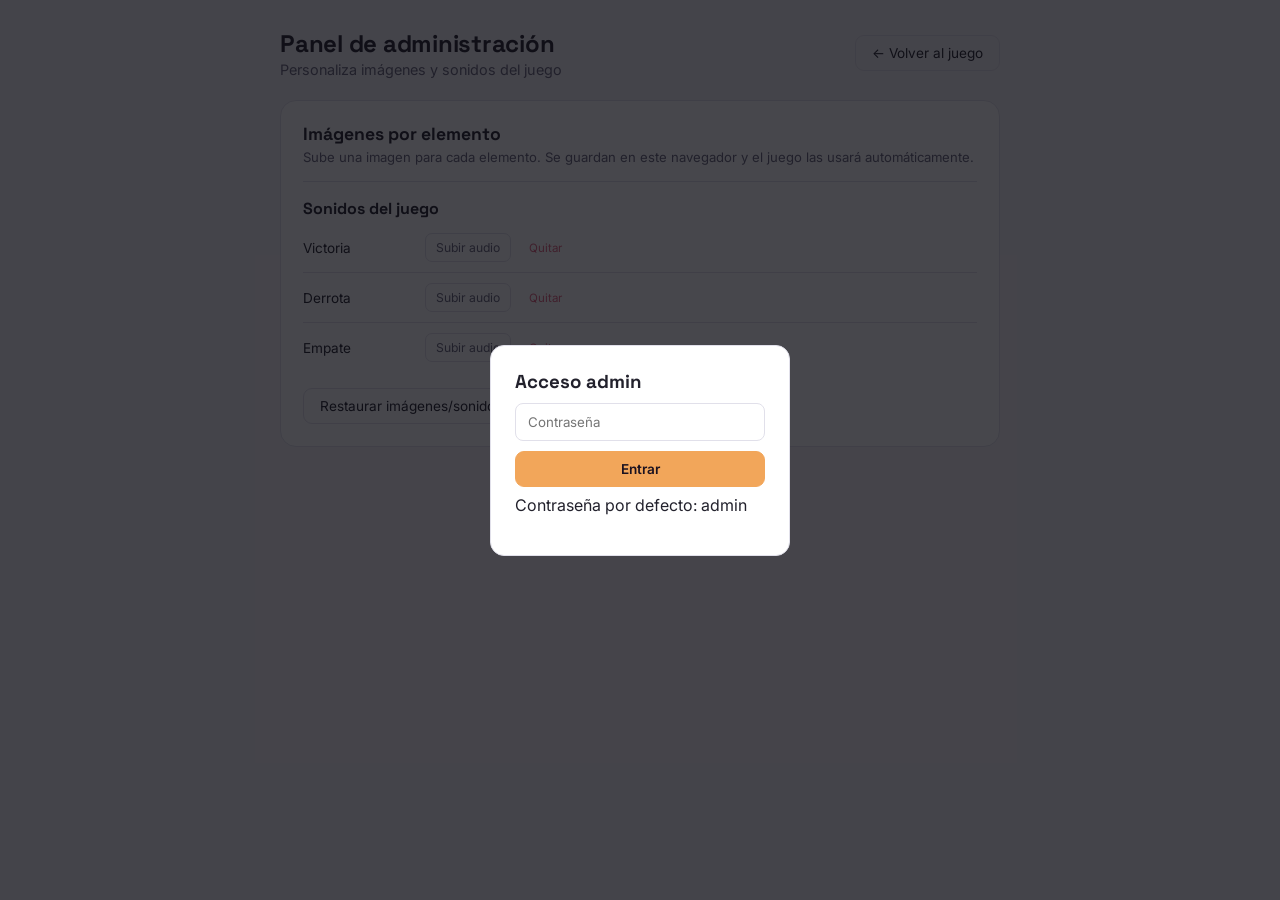
==== admin.html @ 177ca0d6 "Add files via upload" ====
<!DOCTYPE html>
<html lang="es">
<head>
<meta charset="UTF-8">
<meta name="viewport" content="width=device-width, initial-scale=1, viewport-fit=cover">
<title>Admin — Duelo de Elementos</title>
<link rel="preconnect" href="https://fonts.googleapis.com">
<link href="https://fonts.googleapis.com/css2?family=Space+Grotesk:wght@500;700&family=Inter:wght@400;600&display=swap" rel="stylesheet">
<link rel="stylesheet" href="styles.css">
</head>
<body>
<div class="wrap">
  <header>
    <div>
      <h1>Panel de administración</h1>
      <p>Personaliza imágenes y sonidos del juego</p>
    </div>
    <a class="btn ghost" href="index.html">← Volver al juego</a>
  </header>

  <div class="admin-panel">
    <h2>Imágenes por elemento</h2>
    <p class="hint">Sube una imagen para cada elemento. Se guardan en este navegador y el juego las usará automáticamente.</p>
    <div id="adminList"></div>

    <div class="sounds">
      <h2 style="font-size:1rem;">Sonidos del juego</h2>
      <div class="admin-row">
        <div class="name">Victoria</div>
        <label class="up">Subir audio<input type="file" accept="audio/*" data-sound="win"></label>
        <button class="clear" data-clearsound="win">Quitar</button>
      </div>
      <div class="admin-row">
        <div class="name">Derrota</div>
        <label class="up">Subir audio<input type="file" accept="audio/*" data-sound="lose"></label>
        <button class="clear" data-clearsound="lose">Quitar</button>
      </div>
      <div class="admin-row">
        <div class="name">Empate</div>
        <label class="up">Subir audio<input type="file" accept="audio/*" data-sound="draw"></label>
        <button class="clear" data-clearsound="draw">Quitar</button>
      </div>
    </div>

    <div style="margin-top:16px;">
      <button class="btn ghost" id="resetAssets">Restaurar imágenes/sonidos por defecto</button>
    </div>
  </div>
</div>

<div class="lock" id="lock">
  <div class="box">
    <h3>Acceso admin</h3>
    <input type="password" id="lockInput" placeholder="Contraseña">
    <button class="btn primary" id="lockGo" style="width:100%;">Entrar</button>
    <p class="hint" style="margin-top:8px;">Contraseña por defecto: admin</p>
  </div>
</div>

<script src="data.js"></script>
<script>
let store = loadStore();

const adminList = document.getElementById('adminList');
const lock = document.getElementById('lock');

document.getElementById('lockGo').onclick = tryUnlock;
document.getElementById('lockInput').addEventListener('keydown', e=>{ if(e.key === 'Enter') tryUnlock(); });

function tryUnlock(){
  const v = document.getElementById('lockInput').value;
  if(v === ADMIN_PASS){
    lock.classList.add('hidden');
    renderAdminList();
  } else {
    document.getElementById('lockInput').style.borderColor = 'var(--rose)';
  }
}

function renderAdminList(){
  adminList.innerHTML = '';
  TIER.elements.forEach(el=>{
    const key = TIER_ID + '_' + el;
    const row = document.createElement('div');
    row.className = 'admin-row';
    row.innerHTML = `
      <div class="icon">${iconHTML(el, store)}</div>
      <div class="name">${LABELS[el]}</div>
      <label class="up">Subir imagen<input type="file" accept="image/*" data-img="${key}"></label>
      <button class="clear" data-clearimg="${key}">Quitar</button>
    `;
    adminList.appendChild(row);
  });
}

adminList.addEventListener('change', e=>{
  const t = e.target;
  if(t.dataset.img){
    const file = t.files[0]; if(!file) return;
    const reader = new FileReader();
    reader.onload = ()=>{ store.images[t.dataset.img] = reader.result; saveStore(store); renderAdminList(); };
    reader.readAsDataURL(file);
  }
});
adminList.addEventListener('click', e=>{
  const t = e.target;
  if(t.dataset.clearimg){
    delete store.images[t.dataset.clearimg]; saveStore(store); renderAdminList();
  }
});

document.querySelectorAll('input[data-sound]').forEach(inp=>{
  inp.addEventListener('change', ()=>{
    const kind = inp.dataset.sound; const file = inp.files[0]; if(!file) return;
    const reader = new FileReader();
    reader.onload = ()=>{ store.sounds[kind] = reader.result; saveStore(store); };
    reader.readAsDataURL(file);
  });
});
document.querySelectorAll('[data-clearsound]').forEach(btn=>{
  btn.addEventListener('click', ()=>{ delete store.sounds[btn.dataset.clearsound]; saveStore(store); });
});

document.getElementById('resetAssets').onclick = ()=>{
  store = {images:{}, sounds:{}}; saveStore(store); renderAdminList();
};
</script>
</body>
</html>
---- styles.css ----
:root{
  --bg:#181923; --bg2:#20222f; --card:#262838; --line:#383b52;
  --ink:#eeeef2; --sub:#a6a8bd;
  --amber:#f2a65a; --teal:#3fa7a0; --rose:#e0607e;
  --win:#3fa7a0; --lose:#e0607e; --draw:#f2a65a;
}
@media (prefers-color-scheme: light){
  :root:not([data-theme="dark"]){
    --bg:#f5f4f8; --bg2:#ffffff; --card:#ffffff; --line:#e1e0ea;
    --ink:#22212c; --sub:#66647a;
  }
}
:root[data-theme="dark"]{ --bg:#181923; --bg2:#20222f; --card:#262838; --line:#383b52; --ink:#eeeef2; --sub:#a6a8bd; }
*{box-sizing:border-box;}
html,body{height:100%;}
body{
  margin:0; background:var(--bg); color:var(--ink);
  font-family:'Inter',sans-serif; min-height:100%;
}
h1,h2,h3{font-family:'Space Grotesk',sans-serif;}
.wrap{max-width:760px;margin:0 auto;padding:28px 20px 60px;}
header{display:flex;align-items:center;justify-content:space-between;gap:12px;margin-bottom:22px;flex-wrap:wrap;}
header h1{font-size:1.5rem;margin:0;letter-spacing:-.01em;}
header p{margin:2px 0 0;color:var(--sub);font-size:.9rem;}
a.btn, .btn{
  background:var(--card); color:var(--ink); border:1px solid var(--line);
  padding:9px 16px; border-radius:9px; font-size:.85rem; cursor:pointer;
  font-family:inherit; transition:border-color .15s, transform .1s; text-decoration:none;
  display:inline-block;
}
.btn:hover{border-color:var(--amber);}
.btn:active{transform:scale(.97);}
.btn.primary{background:var(--amber); color:#1b1220; border-color:var(--amber); font-weight:600;}
.btn.ghost{background:transparent;}

.board{
  background:var(--bg2); border:1px solid var(--line); border-radius:16px;
  padding:22px; margin-bottom:20px;
}
.score{display:flex;justify-content:center;gap:26px;margin-bottom:18px;font-family:'Space Grotesk',sans-serif;}
.score div{text-align:center;}
.score .n{font-size:1.6rem;font-weight:700;}
.score .l{font-size:.72rem;color:var(--sub);text-transform:uppercase;letter-spacing:.06em;}

.result{
  text-align:center; min-height:64px; display:flex; align-items:center; justify-content:center;
  flex-direction:column; gap:4px; margin-bottom:18px;
}
.result .verdict{font-family:'Space Grotesk',sans-serif;font-size:1.15rem;font-weight:700;}
.result .detail{color:var(--sub);font-size:.88rem;}
.verdict.win{color:var(--win);} .verdict.lose{color:var(--lose);} .verdict.draw{color:var(--draw);}

.picks{display:flex;justify-content:center;gap:28px;margin-bottom:8px;}
.pick{text-align:center;}
.pick .icon{
  width:64px;height:64px;border-radius:14px;background:var(--card);border:1px solid var(--line);
  display:flex;align-items:center;justify-content:center;font-size:1.8rem;margin:0 auto 6px;
  overflow:hidden;
}
.pick .icon img{width:100%;height:100%;object-fit:cover;}
.pick .name{font-size:.78rem;color:var(--sub);}

.grid{display:grid;grid-template-columns:repeat(auto-fill,minmax(84px,1fr));gap:10px;margin-top:18px;}
.opt{
  background:var(--card); border:1px solid var(--line); border-radius:12px;
  padding:12px 6px; cursor:pointer; text-align:center; color:var(--ink); font-family:inherit;
  transition:border-color .15s, transform .1s;
}
.opt:hover{border-color:var(--amber); transform:translateY(-2px);}
.opt:active{transform:scale(.96);}
.opt .icon{
  width:44px;height:44px;border-radius:10px;background:var(--bg2);margin:0 auto 6px;
  display:flex;align-items:center;justify-content:center;font-size:1.4rem;overflow:hidden;
}
.opt .icon img{width:100%;height:100%;object-fit:cover;}
.opt .name{font-size:.72rem;color:var(--sub);}

footer{display:flex;justify-content:center;margin-top:10px;}

/* Admin */
.admin-panel{
  background:var(--bg2); border:1px solid var(--line); border-radius:16px; padding:22px;
}
.admin-panel h2{font-size:1.1rem;margin:0 0 4px;}
.admin-panel p.hint{color:var(--sub);font-size:.82rem;margin:0 0 16px;}
.admin-row{
  display:flex; align-items:center; gap:12px; padding:10px 0; border-top:1px solid var(--line);
}
.admin-row:first-of-type{border-top:none;}
.admin-row .icon{
  width:40px;height:40px;border-radius:9px;background:var(--card);flex-shrink:0;
  display:flex;align-items:center;justify-content:center;font-size:1.2rem;overflow:hidden;
}
.admin-row .icon img{width:100%;height:100%;object-fit:cover;}
.admin-row .name{flex:0 0 90px;font-size:.85rem;}
.admin-row label.up{
  font-size:.76rem; padding:6px 10px; border:1px solid var(--line); border-radius:7px;
  cursor:pointer; color:var(--sub);
}
.admin-row label.up:hover{border-color:var(--teal);color:var(--ink);}
.admin-row input[type=file]{display:none;}
.admin-row .clear{font-size:.72rem; color:var(--rose); cursor:pointer; background:none; border:none; font-family:inherit;}
.sounds{margin-top:16px;padding-top:16px;border-top:1px solid var(--line);}
.sounds .admin-row .name{flex:0 0 110px;}

.lock{
  position:fixed; inset:0; background:rgba(10,10,16,.75); display:flex;
  align-items:center; justify-content:center; z-index:20; padding:20px;
}
.lock .box{background:var(--bg2);border:1px solid var(--line);border-radius:14px;padding:24px;max-width:300px;width:100%;}
.lock .box h3{margin:0 0 10px;}
.lock input{
  width:100%; padding:10px 12px; border-radius:8px; border:1px solid var(--line);
  background:var(--card); color:var(--ink); font-family:inherit; margin-bottom:10px;
}
.hidden{display:none !important;}
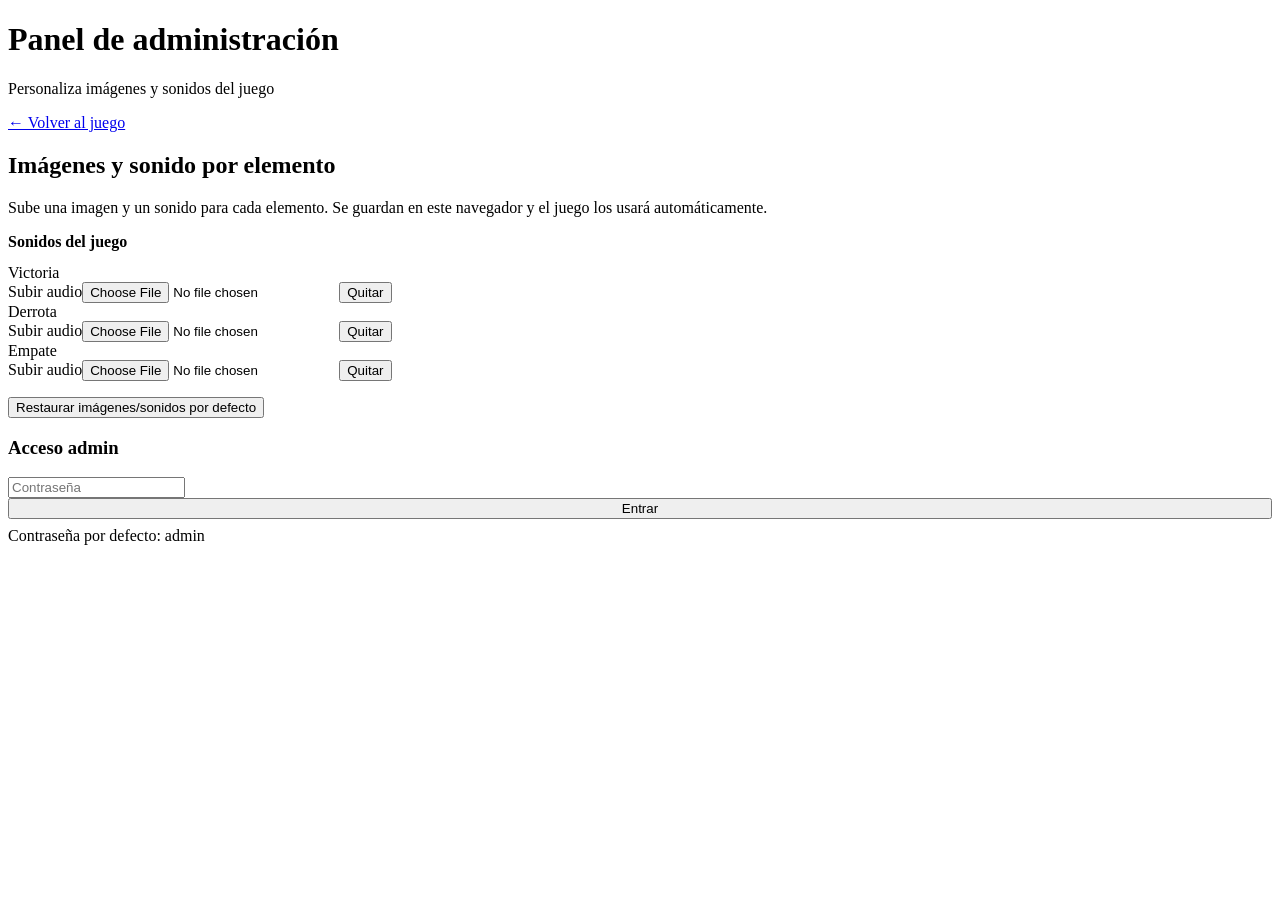
==== commit 4d62d105: "Add files via upload" ====
--- a/admin.html
+++ b/admin.html
@@ -19,8 +19,8 @@
   </header>
 
   <div class="admin-panel">
-    <h2>Imágenes por elemento</h2>
-    <p class="hint">Sube una imagen para cada elemento. Se guardan en este navegador y el juego las usará automáticamente.</p>
+    <h2>Imágenes y sonido por elemento</h2>
+    <p class="hint">Sube una imagen y un sonido para cada elemento. Se guardan en este navegador y el juego los usará automáticamente.</p>
     <div id="adminList"></div>
 
     <div class="sounds">
@@ -81,13 +81,18 @@
   adminList.innerHTML = '';
   TIER.elements.forEach(el=>{
     const key = TIER_ID + '_' + el;
+    const soundKey = 'el_' + el;
     const row = document.createElement('div');
     row.className = 'admin-row';
     row.innerHTML = `
       <div class="icon">${iconHTML(el, store)}</div>
       <div class="name">${LABELS[el]}</div>
-      <label class="up">Subir imagen<input type="file" accept="image/*" data-img="${key}"></label>
-      <button class="clear" data-clearimg="${key}">Quitar</button>
+      <div class="admin-actions">
+        <label class="up">Imagen<input type="file" accept="image/*" data-img="${key}"></label>
+        <button class="clear" data-clearimg="${key}">Quitar img</button>
+        <label class="up">Sonido<input type="file" accept="audio/*" data-elsound="${soundKey}"></label>
+        <button class="clear" data-clearelsound="${soundKey}">Quitar audio</button>
+      </div>
     `;
     adminList.appendChild(row);
   });
@@ -101,11 +106,20 @@
     reader.onload = ()=>{ store.images[t.dataset.img] = reader.result; saveStore(store); renderAdminList(); };
     reader.readAsDataURL(file);
   }
+  if(t.dataset.elsound){
+    const file = t.files[0]; if(!file) return;
+    const reader = new FileReader();
+    reader.onload = ()=>{ store.sounds[t.dataset.elsound] = reader.result; saveStore(store); };
+    reader.readAsDataURL(file);
+  }
 });
 adminList.addEventListener('click', e=>{
   const t = e.target;
   if(t.dataset.clearimg){
     delete store.images[t.dataset.clearimg]; saveStore(store); renderAdminList();
+  }
+  if(t.dataset.clearelsound){
+    delete store.sounds[t.dataset.clearelsound]; saveStore(store);
   }
 });
 
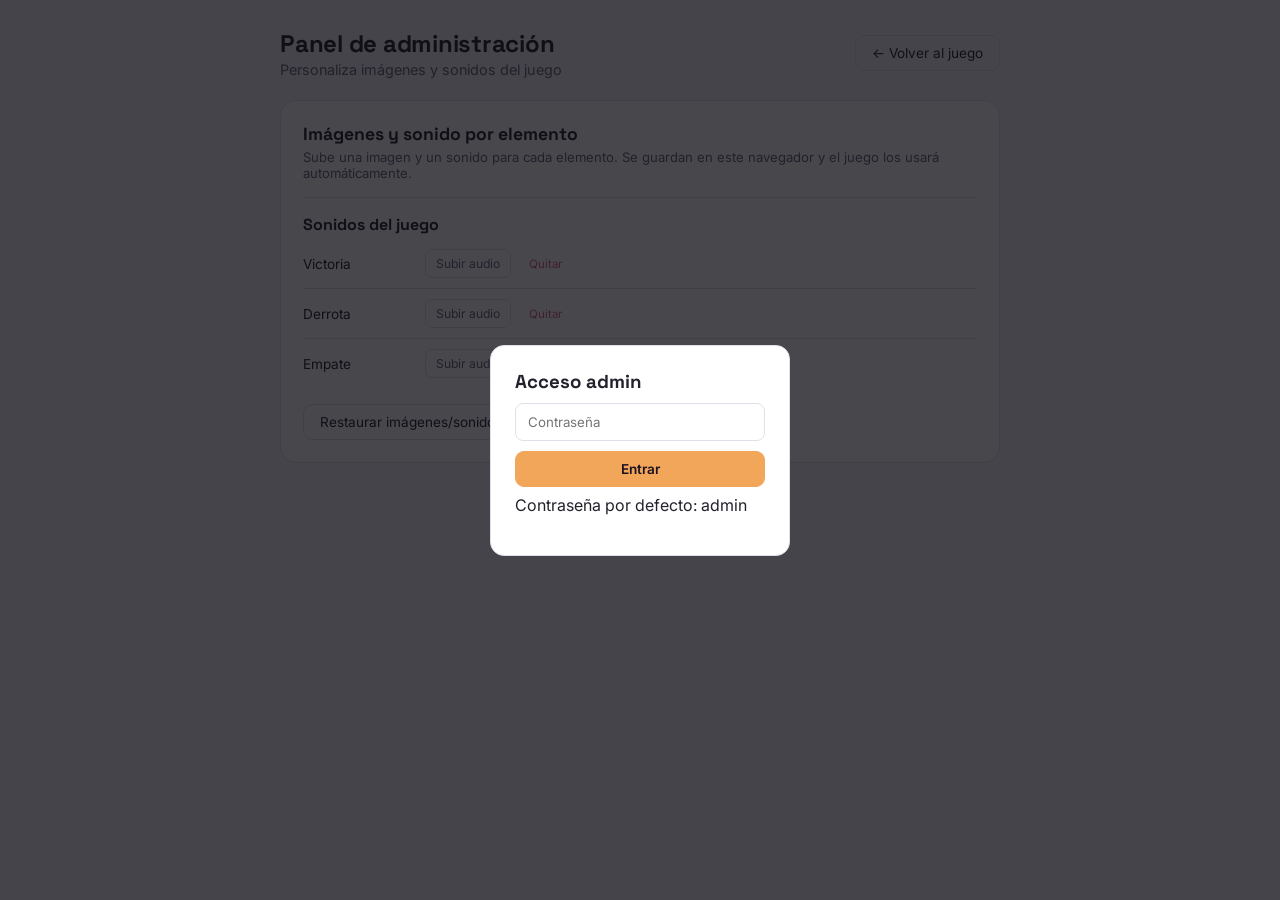
==== commit 58cf19c9: "Add files via upload" ====
--- a/admin.html
+++ b/admin.html
@@ -28,16 +28,19 @@
       <div class="admin-row">
         <div class="name">Victoria</div>
         <label class="up">Subir audio<input type="file" accept="audio/*" data-sound="win"></label>
+        <span class="audio-badge hidden" data-globalbadge="win" title="Audio cargado">🔊</span>
         <button class="clear" data-clearsound="win">Quitar</button>
       </div>
       <div class="admin-row">
         <div class="name">Derrota</div>
         <label class="up">Subir audio<input type="file" accept="audio/*" data-sound="lose"></label>
+        <span class="audio-badge hidden" data-globalbadge="lose" title="Audio cargado">🔊</span>
         <button class="clear" data-clearsound="lose">Quitar</button>
       </div>
       <div class="admin-row">
         <div class="name">Empate</div>
         <label class="up">Subir audio<input type="file" accept="audio/*" data-sound="draw"></label>
+        <span class="audio-badge hidden" data-globalbadge="draw" title="Audio cargado">🔊</span>
         <button class="clear" data-clearsound="draw">Quitar</button>
       </div>
     </div>
@@ -59,7 +62,8 @@
 
 <script src="data.js"></script>
 <script>
-let store = loadStore();
+let store = emptyStore();
+let storeReady = loadStore().then(s => { store = s; });
 
 const adminList = document.getElementById('adminList');
 const lock = document.getElementById('lock');
@@ -67,11 +71,13 @@
 document.getElementById('lockGo').onclick = tryUnlock;
 document.getElementById('lockInput').addEventListener('keydown', e=>{ if(e.key === 'Enter') tryUnlock(); });
 
-function tryUnlock(){
+async function tryUnlock(){
   const v = document.getElementById('lockInput').value;
   if(v === ADMIN_PASS){
+    await storeReady;
     lock.classList.add('hidden');
     renderAdminList();
+    renderGlobalSoundBadges();
   } else {
     document.getElementById('lockInput').style.borderColor = 'var(--rose)';
   }
@@ -82,6 +88,7 @@
   TIER.elements.forEach(el=>{
     const key = TIER_ID + '_' + el;
     const soundKey = 'el_' + el;
+    const hasSound = !!store.sounds[soundKey];
     const row = document.createElement('div');
     row.className = 'admin-row';
     row.innerHTML = `
@@ -91,6 +98,7 @@
         <label class="up">Imagen<input type="file" accept="image/*" data-img="${key}"></label>
         <button class="clear" data-clearimg="${key}">Quitar img</button>
         <label class="up">Sonido<input type="file" accept="audio/*" data-elsound="${soundKey}"></label>
+        <span class="audio-badge ${hasSound ? '' : 'hidden'}" data-badge="${soundKey}" title="Audio cargado">🔊</span>
         <button class="clear" data-clearelsound="${soundKey}">Quitar audio</button>
       </div>
     `;
@@ -98,28 +106,65 @@
   });
 }
 
-adminList.addEventListener('change', e=>{
+function updateAudioBadge(soundKey){
+  const badge = adminList.querySelector(`[data-badge="${soundKey}"]`);
+  if(badge) badge.classList.toggle('hidden', !store.sounds[soundKey]);
+}
+
+function renderGlobalSoundBadges(){
+  ['win','lose','draw'].forEach(kind=>{
+    const badge = document.querySelector(`[data-globalbadge="${kind}"]`);
+    if(badge) badge.classList.toggle('hidden', !store.sounds[kind]);
+  });
+}
+
+adminList.addEventListener('change', async e=>{
   const t = e.target;
   if(t.dataset.img){
     const file = t.files[0]; if(!file) return;
     const reader = new FileReader();
-    reader.onload = ()=>{ store.images[t.dataset.img] = reader.result; saveStore(store); renderAdminList(); };
+    reader.onload = async ()=>{
+      const prev = store.images[t.dataset.img];
+      store.images[t.dataset.img] = reader.result;
+      const ok = await saveStore(store);
+      if(!ok){
+        if(prev) store.images[t.dataset.img] = prev; else delete store.images[t.dataset.img];
+        avisarSinEspacio();
+      }
+      renderAdminList();
+    };
     reader.readAsDataURL(file);
   }
   if(t.dataset.elsound){
     const file = t.files[0]; if(!file) return;
     const reader = new FileReader();
-    reader.onload = ()=>{ store.sounds[t.dataset.elsound] = reader.result; saveStore(store); };
+    reader.onload = async ()=>{
+      const key = t.dataset.elsound;
+      const prev = store.sounds[key];
+      store.sounds[key] = reader.result;
+      const ok = await saveStore(store);
+      if(!ok){
+        if(prev) store.sounds[key] = prev; else delete store.sounds[key];
+        avisarSinEspacio();
+      } else {
+        t.value = '';
+      }
+      updateAudioBadge(key);
+    };
     reader.readAsDataURL(file);
   }
 });
-adminList.addEventListener('click', e=>{
+adminList.addEventListener('click', async e=>{
   const t = e.target;
   if(t.dataset.clearimg){
-    delete store.images[t.dataset.clearimg]; saveStore(store); renderAdminList();
+    delete store.images[t.dataset.clearimg];
+    await saveStore(store);
+    renderAdminList();
   }
   if(t.dataset.clearelsound){
-    delete store.sounds[t.dataset.clearelsound]; saveStore(store);
+    delete store.sounds[t.dataset.clearelsound];
+    await saveStore(store);
+    updateAudioBadge(t.dataset.clearelsound);
   }
 });
 
@@ -127,17 +172,44 @@
   inp.addEventListener('change', ()=>{
     const kind = inp.dataset.sound; const file = inp.files[0]; if(!file) return;
     const reader = new FileReader();
-    reader.onload = ()=>{ store.sounds[kind] = reader.result; saveStore(store); };
+    reader.onload = async ()=>{
+      const prev = store.sounds[kind];
+      store.sounds[kind] = reader.result;
+      const ok = await saveStore(store);
+      if(!ok){ if(prev) store.sounds[kind] = prev; else delete store.sounds[kind]; avisarSinEspacio(); }
+      inp.value = '';
+      renderGlobalSoundBadges();
+    };
     reader.readAsDataURL(file);
   });
 });
+
+function avisarSinEspacio(){
+  alert('No se pudo guardar el archivo: el almacenamiento del navegador está lleno o no disponible. Probá quitar alguna imagen/audio ya subido, usar un archivo más liviano, o revisar que el navegador no esté en modo privado/incógnito con almacenamiento restringido.');
+}
 document.querySelectorAll('[data-clearsound]').forEach(btn=>{
-  btn.addEventListener('click', ()=>{ delete store.sounds[btn.dataset.clearsound]; saveStore(store); });
-});
-
-document.getElementById('resetAssets').onclick = ()=>{
-  store = {images:{}, sounds:{}}; saveStore(store); renderAdminList();
+  btn.addEventListener('click', async ()=>{
+    delete store.sounds[btn.dataset.clearsound];
+    await saveStore(store);
+    renderGlobalSoundBadges();
+  });
+});
+
+document.getElementById('resetAssets').onclick = async ()=>{
+  if(!confirm('¿Seguro que quieres restaurar todo a los valores por defecto? Esto borra todas las imágenes y sonidos subidos.')) return;
+  store = emptyStore();
+  await saveStore(store);
+  renderAdminList();
+  renderGlobalSoundBadges();
 };
+
+// Si se edita desde otra pestaña (poco probable en admin, pero por consistencia)
+onStoreChange(async ()=>{
+  store = await loadStore();
+  if(!lock.classList.contains('hidden')) return; // todavía bloqueado
+  renderAdminList();
+  renderGlobalSoundBadges();
+});
 </script>
 </body>
 </html>
--- a/styles.css
+++ b/styles.css
@@ -0,0 +1,155 @@
+:root{
+  --bg:#181923; --bg2:#20222f; --card:#262838; --line:#383b52;
+  --ink:#eeeef2; --sub:#a6a8bd;
+  --amber:#f2a65a; --teal:#3fa7a0; --rose:#e0607e;
+  --win:#3fa7a0; --lose:#e0607e; --draw:#f2a65a;
+}
+@media (prefers-color-scheme: light){
+  :root:not([data-theme="dark"]){
+    --bg:#f5f4f8; --bg2:#ffffff; --card:#ffffff; --line:#e1e0ea;
+    --ink:#22212c; --sub:#66647a;
+  }
+}
+:root[data-theme="dark"]{ --bg:#181923; --bg2:#20222f; --card:#262838; --line:#383b52; --ink:#eeeef2; --sub:#a6a8bd; }
+*{box-sizing:border-box;}
+html,body{height:100%;}
+body{
+  margin:0; background:var(--bg); color:var(--ink);
+  font-family:'Inter',sans-serif; min-height:100%;
+}
+h1,h2,h3{font-family:'Space Grotesk',sans-serif;}
+.wrap{max-width:760px;margin:0 auto;padding:28px 20px 60px;}
+header{display:flex;align-items:center;justify-content:space-between;gap:12px;margin-bottom:22px;flex-wrap:wrap;}
+header h1{font-size:1.5rem;margin:0;letter-spacing:-.01em;}
+header p{margin:2px 0 0;color:var(--sub);font-size:.9rem;}
+a.btn, .btn{
+  background:var(--card); color:var(--ink); border:1px solid var(--line);
+  padding:9px 16px; border-radius:9px; font-size:.85rem; cursor:pointer;
+  font-family:inherit; transition:border-color .15s, transform .1s; text-decoration:none;
+  display:inline-block;
+}
+.btn:hover{border-color:var(--amber);}
+.btn:active{transform:scale(.97);}
+.btn.primary{background:var(--amber); color:#1b1220; border-color:var(--amber); font-weight:600;}
+.btn.ghost{background:transparent;}
+
+.board{
+  background:var(--bg2); border:1px solid var(--line); border-radius:16px;
+  padding:22px; margin-bottom:20px;
+}
+.score{display:flex;justify-content:center;gap:26px;margin-bottom:18px;font-family:'Space Grotesk',sans-serif;}
+.score div{text-align:center;}
+.score .n{font-size:1.6rem;font-weight:700;}
+.score .l{font-size:.72rem;color:var(--sub);text-transform:uppercase;letter-spacing:.06em;}
+
+.result{
+  text-align:center; min-height:64px; display:flex; align-items:center; justify-content:center;
+  flex-direction:column; gap:4px; margin-bottom:18px;
+}
+.result .verdict{font-family:'Space Grotesk',sans-serif;font-size:1.15rem;font-weight:700;}
+.result .detail{color:var(--sub);font-size:.88rem;}
+.verdict.win{color:var(--win);} .verdict.lose{color:var(--lose);} .verdict.draw{color:var(--draw);}
+
+.picks{display:flex;justify-content:center;gap:28px;margin-bottom:8px;}
+.pick{text-align:center;}
+.pick .icon{
+  width:64px;height:64px;border-radius:14px;background:var(--card);border:1px solid var(--line);
+  display:flex;align-items:center;justify-content:center;font-size:1.8rem;margin:0 auto 6px;
+  overflow:hidden;
+}
+.pick .icon img{width:100%;height:100%;object-fit:cover;}
+.pick .name{font-size:.78rem;color:var(--sub);}
+
+.grid{display:grid;grid-template-columns:repeat(auto-fill,minmax(84px,1fr));gap:10px;margin-top:18px;}
+.opt{
+  background:var(--card); border:1px solid var(--line); border-radius:12px;
+  padding:12px 6px; cursor:pointer; text-align:center; color:var(--ink); font-family:inherit;
+  transition:border-color .15s, transform .1s;
+}
+.opt:hover{border-color:var(--amber); transform:translateY(-2px);}
+.opt:active{transform:scale(.96);}
+.opt .icon{
+  width:44px;height:44px;border-radius:10px;background:var(--bg2);margin:0 auto 6px;
+  display:flex;align-items:center;justify-content:center;font-size:1.4rem;overflow:hidden;
+}
+.opt .icon img{width:100%;height:100%;object-fit:cover;}
+.opt .name{font-size:.72rem;color:var(--sub);}
+
+footer{display:flex;justify-content:center;margin-top:10px;}
+
+/* Admin */
+.admin-panel{
+  background:var(--bg2); border:1px solid var(--line); border-radius:16px; padding:22px;
+}
+.admin-panel h2{font-size:1.1rem;margin:0 0 4px;}
+.admin-panel p.hint{color:var(--sub);font-size:.82rem;margin:0 0 16px;}
+.admin-row{
+  display:flex; align-items:center; gap:12px; padding:10px 0; border-top:1px solid var(--line);
+}
+.admin-row:first-of-type{border-top:none;}
+.admin-row .icon{
+  width:40px;height:40px;border-radius:9px;background:var(--card);flex-shrink:0;
+  display:flex;align-items:center;justify-content:center;font-size:1.2rem;overflow:hidden;
+}
+.admin-row .icon img{width:100%;height:100%;object-fit:cover;}
+.admin-row .name{flex:0 0 90px;font-size:.85rem;}
+.admin-row label.up{
+  font-size:.76rem; padding:6px 10px; border:1px solid var(--line); border-radius:7px;
+  cursor:pointer; color:var(--sub);
+}
+.admin-row label.up:hover{border-color:var(--teal);color:var(--ink);}
+.admin-row input[type=file]{display:none;}
+.admin-row .clear{font-size:.72rem; color:var(--rose); cursor:pointer; background:none; border:none; font-family:inherit;}
+.sounds{margin-top:16px;padding-top:16px;border-top:1px solid var(--line);}
+.sounds .admin-row .name{flex:0 0 110px;}
+
+.lock{
+  position:fixed; inset:0; background:rgba(10,10,16,.75); display:flex;
+  align-items:center; justify-content:center; z-index:20; padding:20px;
+}
+.lock .box{background:var(--bg2);border:1px solid var(--line);border-radius:14px;padding:24px;max-width:300px;width:100%;}
+.lock .box h3{margin:0 0 10px;}
+.lock input{
+  width:100%; padding:10px 12px; border-radius:8px; border:1px solid var(--line);
+  background:var(--card); color:var(--ink); font-family:inherit; margin-bottom:10px;
+}
+.hidden{display:none !important;}
+
+/* Selección de modo y multijugador */
+.mode-options{display:flex;gap:14px;flex-wrap:wrap;justify-content:center;margin-top:16px;}
+.mode-card{
+  flex:1 1 200px; max-width:260px; background:var(--card); border:1px solid var(--line);
+  border-radius:14px; padding:20px 16px; text-align:center; cursor:pointer; color:var(--ink);
+  font-family:inherit; transition:border-color .15s, transform .1s;
+}
+.mode-card:hover{border-color:var(--teal); transform:translateY(-2px);}
+.mode-card strong{display:block;font-size:1rem;margin-bottom:4px;}
+.mode-card span{font-size:.8rem;color:var(--sub);}
+.mode-icon{font-size:2rem;margin-bottom:8px;}
+.counter{display:flex;align-items:center;justify-content:center;gap:18px;margin-top:14px;}
+.counter span{font-family:'Space Grotesk',sans-serif;font-size:1.6rem;font-weight:700;min-width:30px;text-align:center;}
+.handoff-msg{text-align:center;padding:20px 0;}
+.handoff-msg h2{font-size:1.1rem;margin:0 0 6px;}
+.reveal-grid{display:flex;flex-wrap:wrap;gap:18px;justify-content:center;}
+
+/* Animación de choque / VS */
+.picks{position:relative;align-items:center;}
+.vs-badge{
+  font-family:'Space Grotesk',sans-serif; font-weight:700; font-size:1.05rem;
+  color:var(--amber); align-self:center; opacity:.6;
+}
+.vs-badge.clash{animation:vsPop .5s ease;}
+@keyframes vsPop{0%{transform:scale(.3);opacity:0;}55%{transform:scale(1.35);opacity:1;}100%{transform:scale(1);opacity:1;}}
+.pick .icon.thinking{animation:thinking 1s ease-in-out infinite;}
+@keyframes thinking{0%,100%{opacity:.35;}50%{opacity:.85;}}
+.pick .icon.clash{animation:iconClash .55s ease;}
+@keyframes iconClash{0%{transform:scale(1) rotate(0);}30%{transform:scale(1.18) rotate(-7deg);}60%{transform:scale(.92) rotate(5deg);}100%{transform:scale(1) rotate(0);}}
+.result.fadein{animation:fadeUp .35s ease;}
+@keyframes fadeUp{from{opacity:0;transform:translateY(6px);}to{opacity:1;transform:translateY(0);}}
+.reveal-grid .pick.clash .icon{animation:iconClash .55s ease;}
+
+/* Admin: acciones por elemento */
+.admin-row{flex-wrap:wrap;}
+.admin-actions{display:flex;gap:6px;flex-wrap:wrap;margin-left:auto;}
+.admin-actions .clear{border:1px solid var(--line);border-radius:7px;padding:6px 8px;}
+.audio-badge{font-size:.95rem; padding:4px 6px; border-radius:7px; background:var(--card); border:1px solid var(--teal); line-height:1;}
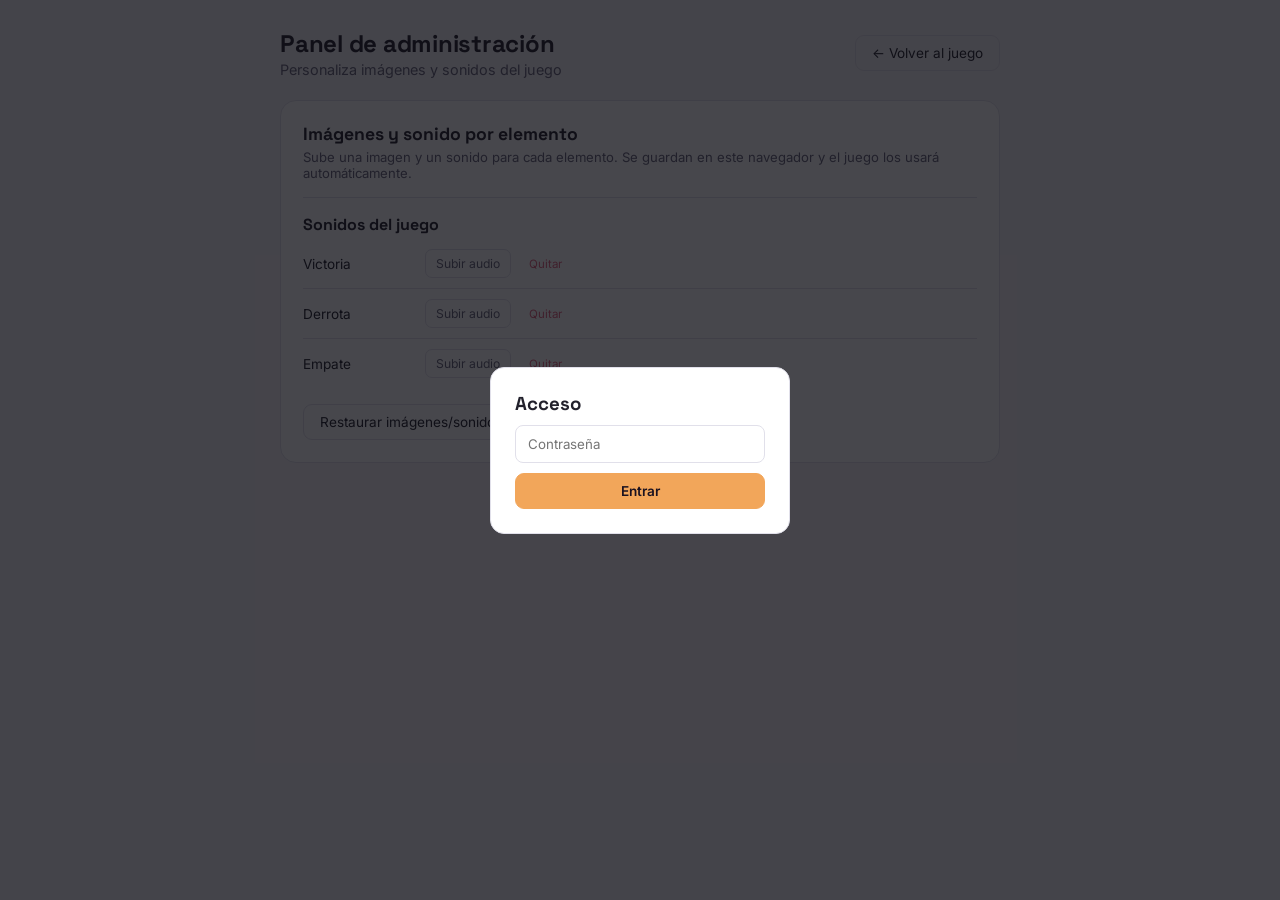
==== commit 8b6800b9: "Update admin.html" ====
--- a/admin.html
+++ b/admin.html
@@ -53,11 +53,9 @@
 
 <div class="lock" id="lock">
   <div class="box">
-    <h3>Acceso admin</h3>
+    <h3>Acceso </h3>
     <input type="password" id="lockInput" placeholder="Contraseña">
     <button class="btn primary" id="lockGo" style="width:100%;">Entrar</button>
-    <p class="hint" style="margin-top:8px;">Contraseña por defecto: admin</p>
-  </div>
 </div>
 
 <script src="data.js"></script>
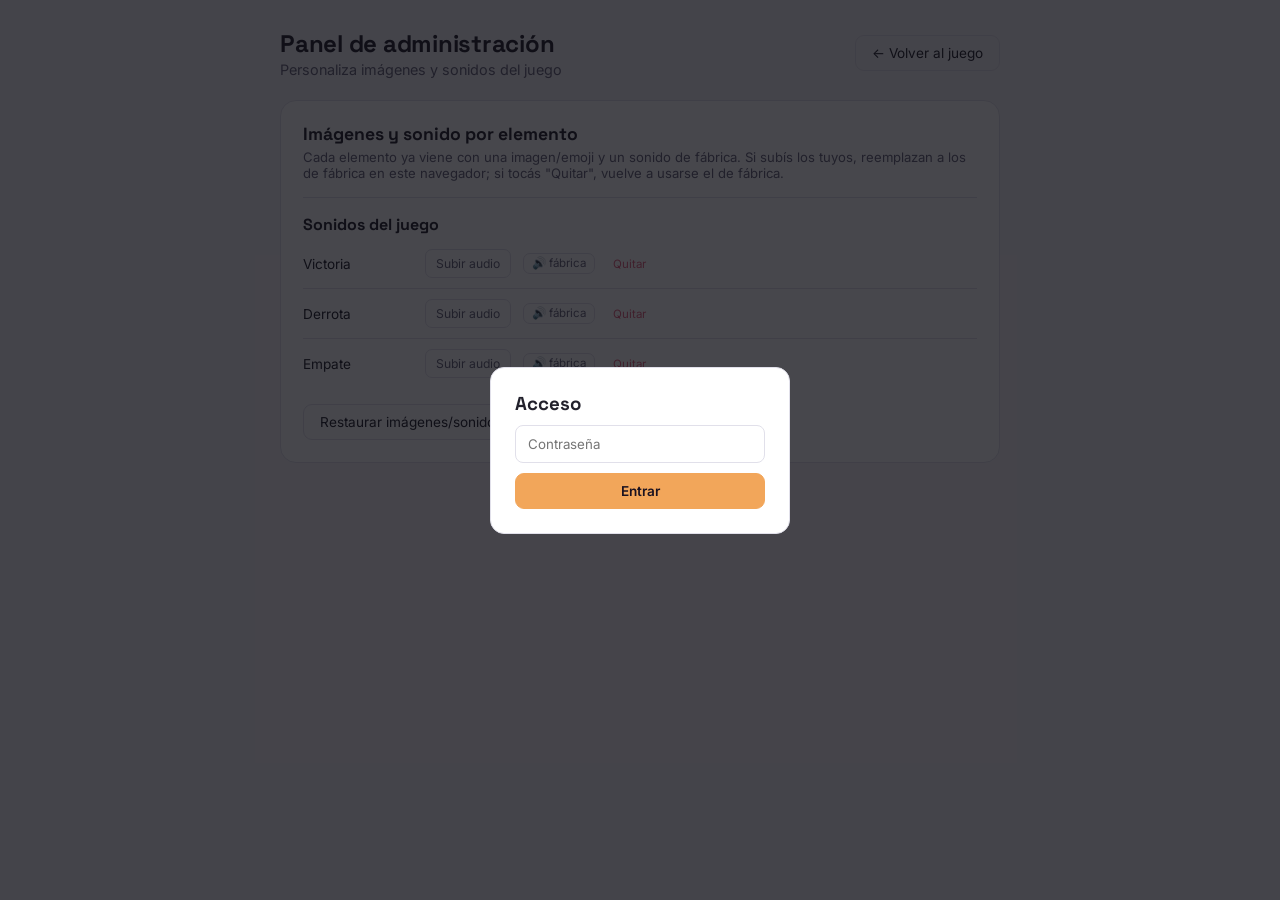
==== commit 6e188c60: "Add files via upload" ====
--- a/admin.html
+++ b/admin.html
@@ -20,7 +20,7 @@
 
   <div class="admin-panel">
     <h2>Imágenes y sonido por elemento</h2>
-    <p class="hint">Sube una imagen y un sonido para cada elemento. Se guardan en este navegador y el juego los usará automáticamente.</p>
+    <p class="hint">Cada elemento ya viene con una imagen/emoji y un sonido de fábrica. Si subís los tuyos, reemplazan a los de fábrica en este navegador; si tocás "Quitar", vuelve a usarse el de fábrica.</p>
     <div id="adminList"></div>
 
     <div class="sounds">
@@ -28,19 +28,19 @@
       <div class="admin-row">
         <div class="name">Victoria</div>
         <label class="up">Subir audio<input type="file" accept="audio/*" data-sound="win"></label>
-        <span class="audio-badge hidden" data-globalbadge="win" title="Audio cargado">🔊</span>
+        <span class="audio-badge factory" data-globalbadge="win" title="Sonido de fábrica">🔊 fábrica</span>
         <button class="clear" data-clearsound="win">Quitar</button>
       </div>
       <div class="admin-row">
         <div class="name">Derrota</div>
         <label class="up">Subir audio<input type="file" accept="audio/*" data-sound="lose"></label>
-        <span class="audio-badge hidden" data-globalbadge="lose" title="Audio cargado">🔊</span>
+        <span class="audio-badge factory" data-globalbadge="lose" title="Sonido de fábrica">🔊 fábrica</span>
         <button class="clear" data-clearsound="lose">Quitar</button>
       </div>
       <div class="admin-row">
         <div class="name">Empate</div>
         <label class="up">Subir audio<input type="file" accept="audio/*" data-sound="draw"></label>
-        <span class="audio-badge hidden" data-globalbadge="draw" title="Audio cargado">🔊</span>
+        <span class="audio-badge factory" data-globalbadge="draw" title="Sonido de fábrica">🔊 fábrica</span>
         <button class="clear" data-clearsound="draw">Quitar</button>
       </div>
     </div>
@@ -53,9 +53,10 @@
 
 <div class="lock" id="lock">
   <div class="box">
-    <h3>Acceso </h3>
+    <h3>Acceso</h3>
     <input type="password" id="lockInput" placeholder="Contraseña">
     <button class="btn primary" id="lockGo" style="width:100%;">Entrar</button>
+  </div>
 </div>
 
 <script src="data.js"></script>
@@ -86,7 +87,7 @@
   TIER.elements.forEach(el=>{
     const key = TIER_ID + '_' + el;
     const soundKey = 'el_' + el;
-    const hasSound = !!store.sounds[soundKey];
+    const isCustom = !!store.sounds[soundKey];
     const row = document.createElement('div');
     row.className = 'admin-row';
     row.innerHTML = `
@@ -96,7 +97,7 @@
         <label class="up">Imagen<input type="file" accept="image/*" data-img="${key}"></label>
         <button class="clear" data-clearimg="${key}">Quitar img</button>
         <label class="up">Sonido<input type="file" accept="audio/*" data-elsound="${soundKey}"></label>
-        <span class="audio-badge ${hasSound ? '' : 'hidden'}" data-badge="${soundKey}" title="Audio cargado">🔊</span>
+        <span class="audio-badge ${isCustom ? '' : 'factory'}" data-badge="${soundKey}" title="${isCustom ? 'Sonido subido por vos' : 'Sonido de fábrica'}">🔊 ${isCustom ? 'tuyo' : 'fábrica'}</span>
         <button class="clear" data-clearelsound="${soundKey}">Quitar audio</button>
       </div>
     `;
@@ -106,13 +107,21 @@
 
 function updateAudioBadge(soundKey){
   const badge = adminList.querySelector(`[data-badge="${soundKey}"]`);
-  if(badge) badge.classList.toggle('hidden', !store.sounds[soundKey]);
+  if(!badge) return;
+  const isCustom = !!store.sounds[soundKey];
+  badge.classList.toggle('factory', !isCustom);
+  badge.title = isCustom ? 'Sonido subido por vos' : 'Sonido de fábrica';
+  badge.textContent = `🔊 ${isCustom ? 'tuyo' : 'fábrica'}`;
 }
 
 function renderGlobalSoundBadges(){
   ['win','lose','draw'].forEach(kind=>{
     const badge = document.querySelector(`[data-globalbadge="${kind}"]`);
-    if(badge) badge.classList.toggle('hidden', !store.sounds[kind]);
+    if(!badge) return;
+    const isCustom = !!store.sounds[kind];
+    badge.classList.toggle('factory', !isCustom);
+    badge.title = isCustom ? 'Sonido subido por vos' : 'Sonido de fábrica';
+    badge.textContent = `🔊 ${isCustom ? 'tuyo' : 'fábrica'}`;
   });
 }
 
--- a/styles.css
+++ b/styles.css
@@ -152,4 +152,5 @@
 .admin-row{flex-wrap:wrap;}
 .admin-actions{display:flex;gap:6px;flex-wrap:wrap;margin-left:auto;}
 .admin-actions .clear{border:1px solid var(--line);border-radius:7px;padding:6px 8px;}
-.audio-badge{font-size:.95rem; padding:4px 6px; border-radius:7px; background:var(--card); border:1px solid var(--teal); line-height:1;}
+.audio-badge{font-size:.72rem; padding:4px 8px; border-radius:7px; background:var(--card); border:1px solid var(--teal); line-height:1; color:var(--teal); white-space:nowrap;}
+.audio-badge.factory{border-color:var(--line); color:var(--sub);}
